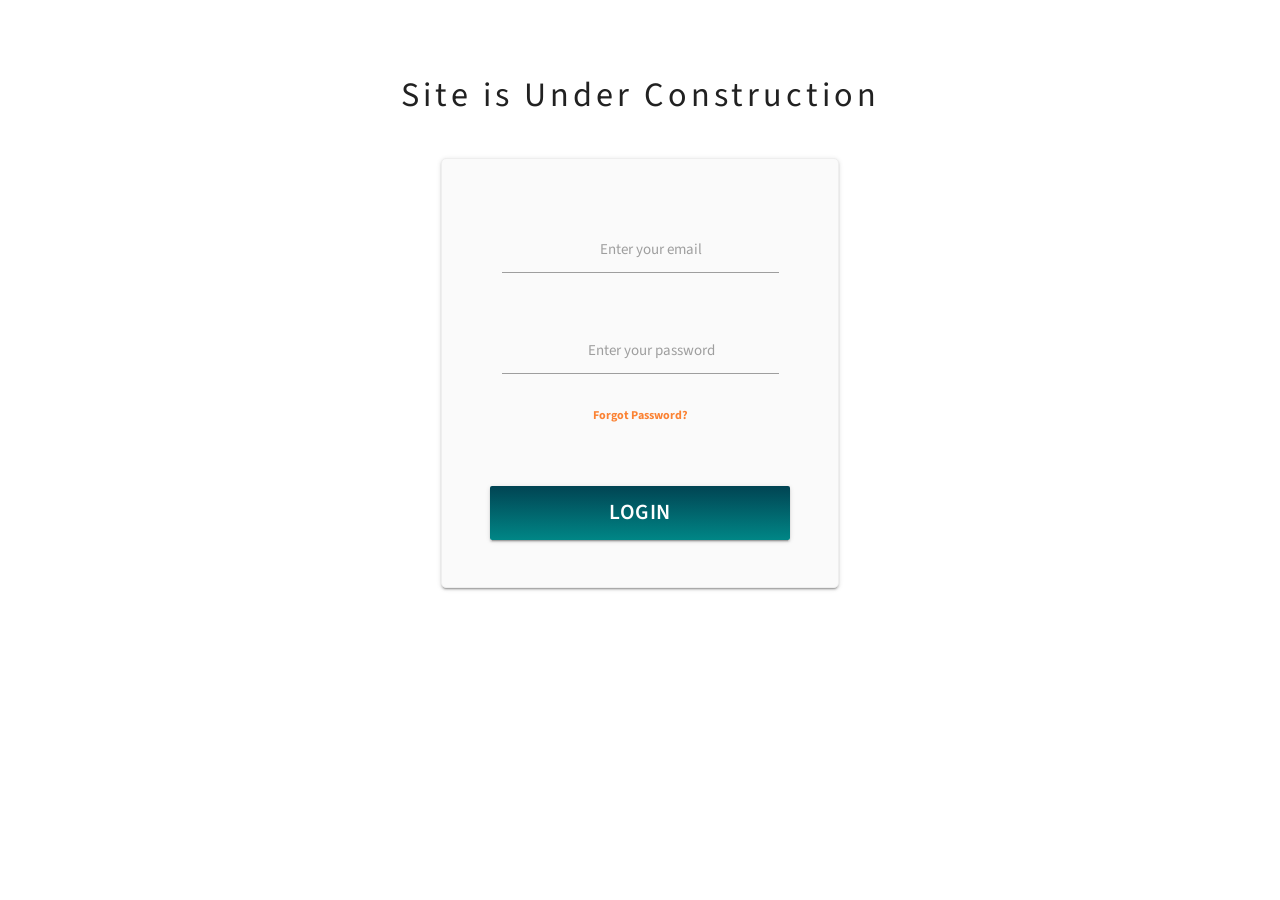
==== index.html @ c86cff7e "created services part contr and route" ====
<!DOCTYPE html>
<html>
  <head>
    <meta charset="utf-8">
    <title>Paradigm Wealth Architects</title>

    <!-- CSS  -->

    <link href="lib/aos/dist/aos.css" rel="stylesheet">
    <link rel="shortcut icon" type="image/png" href="img/arrows copy.png"/>
    <link href="https://fonts.googleapis.com/css?family=Source+Sans+Pro:200,300,900|Ek+Mukta:200,300,800|Neuton:400" rel="stylesheet">
    <link href="https://fonts.googleapis.com/icon?family=Material+Icons" rel="stylesheet">
    <link href="lib/materialize/dist/css/materialize.min.css" type="text/css" rel="stylesheet" media="screen,projection"/>
    <link href="css/animate.css" type="text/css" rel="stylesheet" media="screen,projection"/>
    <link href="css/main.css" type="text/css" rel="stylesheet" media="screen,projection"/>
  </head>
  <body>

    <div ng-app="pwa">
      <div ng-view></div>
    </div>

    <!--  Scripts-->
    <script src="lib/firebase/firebase.js"></script>
    <script src="lib/aos/dist/aos.js"></script>
    <script src="lib/jquery/dist/jquery.min.js"></script>
    <script src="lib/materialize/dist/js/materialize.min.js"></script>
    <script type="text/javascript" src="lib/angular/angular.min.js"></script>
    <script type="text/javascript" src="lib/angular-route/angular-route.min.js"></script>

    <script src="init.js"></script>
    <script src="factorys/factory.js"></script>

    <script src="controllers/misvis.js"></script>
    <script src="controllers/services.js"></script>
    <script src="controllers/login.js"></script>
    <script src="controllers/main.js"></script>
    <script src="controllers/how.js"></script>
    <script src="controllers/why.js"></script>
    <script src="controllers/who.js"></script>

  </body>
</html>
---- css/main.css ----
body > * {
  font-family: 'Source Sans Pro', sans-serif;
  font-size: 1.6em;
}


#cli-sit li {
  font-size: .7em;
  list-style-type: square;
  line-height: 1.4em;
  margin: 10% 0;
}

.brand-logo {
  height: 75px;
  margin: .5% 0;
}

.pad-nav {
  height: 95px;
}

nav ul a:hover {
  color: #fb8233;
}

p {
  font-weight: 200;
  line-height: 1.7em;
}


.main-header {
  background: linear-gradient(orange, white);
  height: 700px;
}

a {
  color: #fb8233;
}
/*
.next {
  font-size: 25px;
  position: absolute;
  top: 57px;
  right: 17%;
  z-index: 1;
  cursor: pointer;
  line-height:
}*/

.main-banner {
  font-size: 4em;
  margin: 0;
}

.logo-case {
  position: fixed;
  margin: 15px;
}

.logo {
  height: 43px;
  margin: 3% 5%;
}

h1 {
  font-weight: 600;
  color: #444;
  margin-top: 4%;
}

h4 {
  letter-spacing: 4px;
}

.header-cont {
  margin-top: 15%;
}

.btm-banner {
  text-transform: lowercase;
  color: #444;
}

/*---------------------- CARDS ---------------------*/

.trifoldBlock {
  height: 350px;
  padding: 3% 15%;
}

.trifoldBlock > * {
  color: #444;
  /*font-size: 2em;*/
  line-height: 1.1em;
}

.infoBlock-header {
  font-weight: 600;
}

.click-me-font {
  font-weight: 600;
  margin: 15%;
}

.icon {
  height: 200px;
}

/*---------------------- LOGIN ---------------------*/

.loginBtn {
  background: linear-gradient(#014453, #008686);
  color: #fff;
  font-size: .9em;
  font-weight: 600;
  margin-bottom: 9%;
}

.loginBtn:hover {
  background: linear-gradient(#014453, #008686);
  color: #fb8233;
  font-weight: 600;
  margin-bottom: 9%;
  box-shadow: 0 11px 6px -6px #777;
}


/*---------------------- MOBLE NAV ---------------------*/


.header-top {
  margin-top: 7%;
}

.b-a, .bar, .bar:before, .bar:after {
  transition: all .25s;
  content: "";
  position: absolute;
  right: 0;
  height: 6px;
  width: 30px;
  border-radius: 1px;
  background-color: #fff;
}

.menu-collapsed {
  transition: all .25s;
  position: fixed;
  top: 10px;
  right: 10px;
  height: 36px;
  width: 36px;
  z-index: 1;
  cursor: pointer;
}

.menu-collapsed ul {
  transition: all 0s;
  position: fixed;
  left: -9000px;
}

.bar {
  position: fixed;
  margin: 2%;
}

.bar:before {
  top: -8px;
}

.bar:after {
  top: 8px;
}

.b-a-expanded, .menu-expanded .bar:before, .menu-expanded .bar:after {
  transition: all .25s;
  top: -0px;
}

.menu-expanded {
  transition: all .25s;
  text-align: center;
  line-height: 3.5em;
  height: 100%;
  width: 100%;
  border-radius: 0px;
  top: 0;
  left: 0;
  background: linear-gradient(teal, #014453);
}

.menu-expanded ul {
  transition: all 0s;
  position: relative;
  left: 0;
  z-index: 2;
}

.menu-expanded a {
  font-weight: 600;
  transition: all .15s;
  text-decoration: none;
  font-size: 3em;
  padding: 5px;
  color: #fff;
  display: block;
}

.menu-expanded a:hover {
  transition: all .15s;
  letter-spacing: 1px;
  color: #fb8233;
}

.menu-expanded .bar {
  background-color: transparent;
  transition: all .25s;
}

.menu-expanded .bar:before {
  transform: rotate(45deg);
}

.menu-expanded .bar:after {
  transform: rotate(-45deg);
}

/*---------------------- LOGIN ---------------------*/

.login-cont{
  display: inline-block;
  padding: 32px 48px 0px 48px;
  border: 1px solid #EEE;
  border-radius: 5px;
  background-color: #fafafa;
}

#login-btn {
  background-color: #fb8233;
  margin-bottom: 15px;
}

.input-field input[type=date]:focus + label,
.input-field input[type=text]:focus + label,
.input-field input[type=email]:focus + label,
.input-field input[type=password]:focus + label {
  color: #fb8233;
}

.input-field input[type=date]:focus,
.input-field input[type=text]:focus,
.input-field input[type=email]:focus,
.input-field input[type=password]:focus {
  border-bottom: 2px solid #fb8233;
  box-shadow: none;
}


/*---------------------- PAGES ---------------------- */

.temp-header {
  margin-top: 0;
  color: #fff;
}

.sub-header {
  text-transform: uppercase;
  font-weight: 600;
}

.blue-gradient {
  min-height: 600px;
  padding: 6% 0;
  background: linear-gradient(#014453, #008686);
  color: #fff;
  border-bottom: 2px solid #fb8233;

}

.quote {
  font-family: 'Neuton', serif;
  padding: 3% 8%;
  font-style: italic;
  color: #fb8233;
  line-height: 1.3em;
  letter-spacing: 2px;
}

.next {
  display: inline-block;
  margin: 2%;
}

.back {
  display: inline-block;
  margin: 2%;
}

.questions {
  padding: 5%;
  color: #444;
}

.btn-two {
  width: 100%;
  padding: 1%;
  border: none;
  background: linear-gradient(#014453, #008686);
  font-weight: 900;
  color: #fff;
  text-transform: uppercase;
}
.btn-two:hover {
  box-shadow: 0 11px 6px -6px #777;
  color: #fb8233;
}

.service-pref {
  font-size: .7em;
  line-height: 1.5em;
}


.icon-two {
  height: 50px;
}


/*---------------------- FOOTER ---------------------- */

.secondary-color {
  padding-top: 20px;
  background-color: #c9c9c9;
  bottom: 0;
  height: 200px;
  width: 100%;
}

.cprfoot {
  margin: 0;
  font-size: 15px;
  bottom: 0;
}

.foot-content {
  font-size: 20px;
  color: #444;
}

.foot-content:hover {
  font-weight: 600;
}

.footer-title {
  text-align: center;
}

.footer-copyright {
  font-size: 15px;
  padding: 0;
}

.contact-nav {
  display: flex;
  justify-content: space-between;
}

.botm-marg {
  margin-bottom: 7%;
}

/*-------------------- MEDIA QUERIES --------------------*/

@media only screen and (max-width : 992px) {
  .main-header {
    heigh: 100%;
  }
  #index-banner {
    top: 3%;
  }
  .header-cont {
    font-size: .9em;
  }
}

@media only screen and (max-width : 600px) {
  .main-header {
    top: 0;
  }

  .header-cont {
    font-size: .9em;
  }

}
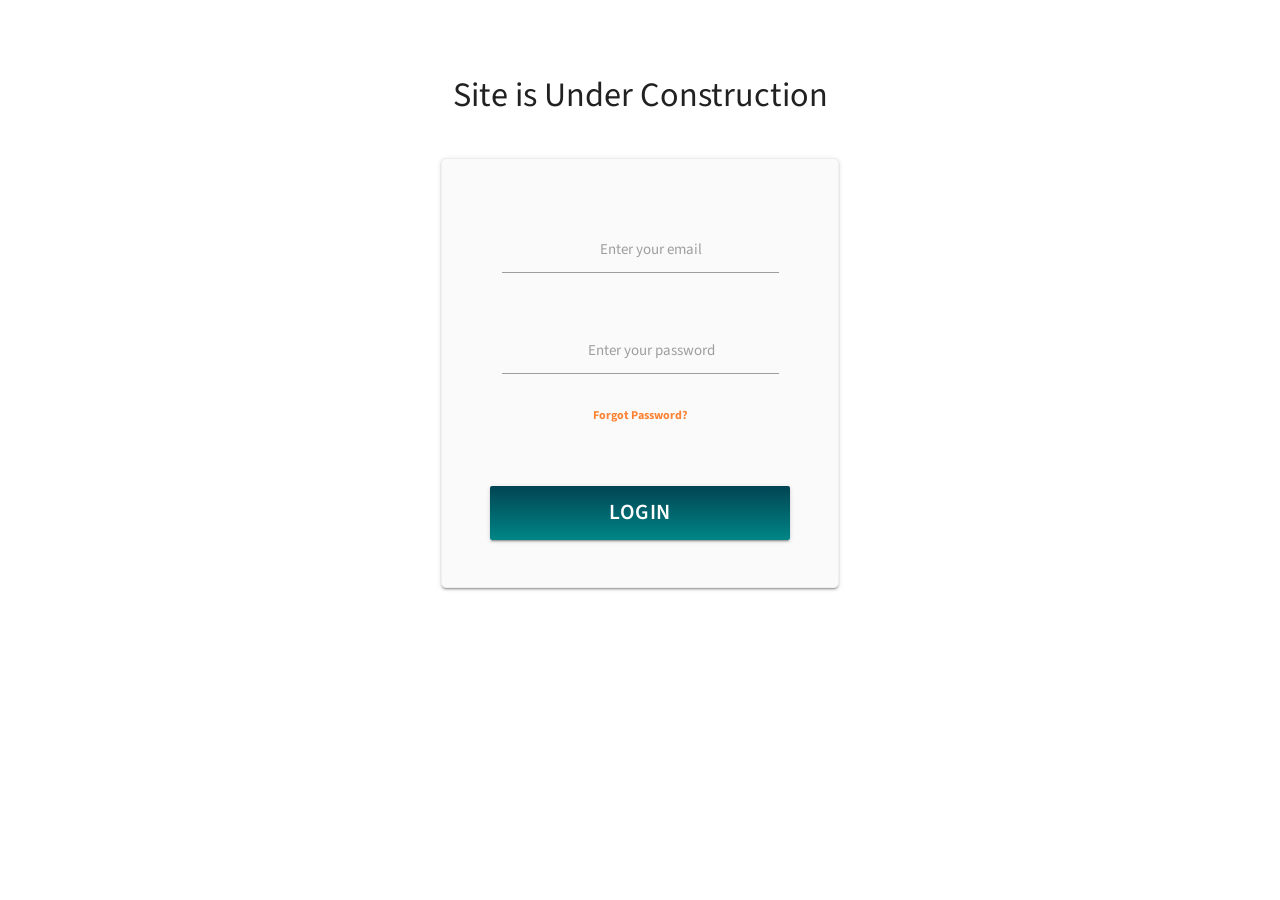
==== commit 0ab15fb1: "swapped links" ====
--- a/index.html
+++ b/index.html
@@ -7,17 +7,16 @@
     <!-- CSS  -->
 
     <link href="lib/aos/dist/aos.css" rel="stylesheet">
-    <link rel="shortcut icon" type="image/png" href="img/arrows copy.png"/>
+    <link rel="shortcut icon" type="image/png" href="img/arrows.png"/>
     <link href="https://fonts.googleapis.com/css?family=Source+Sans+Pro:200,300,900|Ek+Mukta:200,300,800|Neuton:400" rel="stylesheet">
     <link href="https://fonts.googleapis.com/icon?family=Material+Icons" rel="stylesheet">
     <link href="lib/materialize/dist/css/materialize.min.css" type="text/css" rel="stylesheet" media="screen,projection"/>
-    <link href="css/animate.css" type="text/css" rel="stylesheet" media="screen,projection"/>
     <link href="css/main.css" type="text/css" rel="stylesheet" media="screen,projection"/>
   </head>
   <body>
 
     <div ng-app="pwa">
-      <div ng-view></div>
+      <div ng-view ></div>
     </div>
 
     <!--  Scripts-->
@@ -31,7 +30,6 @@
     <script src="init.js"></script>
     <script src="factorys/factory.js"></script>
 
-    <script src="controllers/misvis.js"></script>
     <script src="controllers/services.js"></script>
     <script src="controllers/login.js"></script>
     <script src="controllers/main.js"></script>
--- a/css/main.css
+++ b/css/main.css
@@ -27,13 +27,29 @@
 p {
   font-weight: 200;
   line-height: 1.7em;
+  letter-spacing: 2px;
 }
 
 
 .main-header {
-  background: linear-gradient(orange, white);
-  height: 700px;
-}
+  width:100%;
+  display: -webkit-box;
+  display: -ms-flexbox;
+  display: flex;
+  flex-flow: column;
+  -webkit-box-align: center;
+  -ms-flex-align: center;
+  align-items: center;
+  -webkit-box-pack: center;
+  -ms-flex-pack: center;
+  justify-content: center;
+  background:
+    linear-gradient(to bottom, rgba(248, 141, 2, 0.8), rgba(255,255,225,0.8)),
+    url("http://payload205.cargocollective.com/1/13/427185/6416057/seagullmountaindesign.jpg") no-repeat center center fixed;;
+  background-color: linear-gradient(orange, white);
+  background-size: cover;
+}
+
 
 a {
   color: #fb8233;
@@ -50,8 +66,10 @@
 }*/
 
 .main-banner {
-  font-size: 4em;
+  font-size: 5em;
   margin: 0;
+  font-weight: 900;
+  color: #fff;
 }
 
 .logo-case {
@@ -60,19 +78,14 @@
 }
 
 .logo {
-  height: 43px;
+  height: 50px;
   margin: 3% 5%;
 }
 
 h1 {
-  font-weight: 600;
-  color: #444;
   margin-top: 4%;
 }
 
-h4 {
-  letter-spacing: 4px;
-}
 
 .header-cont {
   margin-top: 15%;
@@ -85,9 +98,14 @@
 
 /*---------------------- CARDS ---------------------*/
 
+.infoBlocks {
+  padding: 10%;
+  margin-bottom: 5%;
+}
 .trifoldBlock {
-  height: 350px;
-  padding: 3% 15%;
+  /*min-height: 350px;*/
+  padding: 3%;
+
 }
 
 .trifoldBlock > * {
@@ -96,6 +114,8 @@
   line-height: 1.1em;
 }
 
+
+
 .infoBlock-header {
   font-weight: 600;
 }
@@ -108,6 +128,8 @@
 .icon {
   height: 200px;
 }
+
+
 
 /*---------------------- LOGIN ---------------------*/
 
@@ -143,7 +165,7 @@
   height: 6px;
   width: 30px;
   border-radius: 1px;
-  background-color: #fff;
+  background-color: #767676;
 }
 
 .menu-collapsed {
@@ -174,9 +196,14 @@
 
 .bar:after {
   top: 8px;
+  color: #fff;
 }
 
 .b-a-expanded, .menu-expanded .bar:before, .menu-expanded .bar:after {
+  transition: all .25s;
+  top: -0px;
+}
+.b-a-expanded-inv, .menu-expanded-inv .bar:before, .menu-expanded-inv .bar:after {
   transition: all .25s;
   top: -0px;
 }
@@ -193,20 +220,52 @@
   background: linear-gradient(teal, #014453);
 }
 
+.menu-expanded-inv {
+  transition: all .25s;
+  text-align: center;
+  line-height: 3.5em;
+  height: 100%;
+  width: 100%;
+  border-radius: 0px;
+  top: 0;
+  left: 0;
+  background: #fff;
+}
+
 .menu-expanded ul {
+  margin-top: 4%;
   transition: all 0s;
   position: relative;
   left: 0;
   z-index: 2;
 }
+.menu-expanded-inv ul {
+  margin-top: 4%;
+  transition: all 0s;
+  position: relative;
+  left: 0;
+  z-index: 2;
+}
+
+
 
 .menu-expanded a {
   font-weight: 600;
   transition: all .15s;
   text-decoration: none;
-  font-size: 3em;
+  font-size: 2em;
   padding: 5px;
   color: #fff;
+  display: block;
+}
+
+.menu-expanded-inv a {
+  font-weight: 600;
+  transition: all .15s;
+  text-decoration: none;
+  font-size: 2em;
+  padding: 5px;
+  color: #fb8233;
   display: block;
 }
 
@@ -215,6 +274,11 @@
   letter-spacing: 1px;
   color: #fb8233;
 }
+.menu-expanded-inv a:hover {
+  transition: all .15s;
+  letter-spacing: 1px;
+  color: #ffb687;
+}
 
 .menu-expanded .bar {
   background-color: transparent;
@@ -228,6 +292,21 @@
 .menu-expanded .bar:after {
   transform: rotate(-45deg);
 }
+
+.menu-expanded-inv .bar {
+  background-color: transparent;
+  transition: all .25s;
+}
+
+.menu-expanded-inv .bar:before {
+  transform: rotate(45deg);
+}
+
+.menu-expanded-inv .bar:after {
+  transform: rotate(-45deg);
+}
+
+
 
 /*---------------------- LOGIN ---------------------*/
 
@@ -263,14 +342,23 @@
 /*---------------------- PAGES ---------------------- */
 
 .temp-header {
-  margin-top: 0;
-  color: #fff;
-}
-
-.sub-header {
+  margin: 0;
+  color: #fff;
+  font-weight: 900;
+  font-size: 5em;
+}
+
+.subhead-one {
   text-transform: uppercase;
-  font-weight: 600;
-}
+  letter-spacing: 2px;
+}
+
+.sub-header-two {
+  text-transform: uppercase;
+  font-weight: 600;
+  text-align: left;
+}
+
 
 .blue-gradient {
   min-height: 600px;
@@ -283,11 +371,12 @@
 
 .quote {
   font-family: 'Neuton', serif;
+  font-style: italic;
+  color: #fb8233;
   padding: 3% 8%;
-  font-style: italic;
-  color: #fb8233;
   line-height: 1.3em;
   letter-spacing: 2px;
+  font-size: 1.3em;
 }
 
 .next {
@@ -329,19 +418,38 @@
   height: 50px;
 }
 
+.maslow {
+  border-top: 2px solid #fff;
+  min-height: 500px;
+  margin: 8% 0;
+  padding: 5% 8% 4%;
+  background: linear-gradient(#fb8233, #f3ae81);
+  color: #444;
+
+}
+
+.pymd-img {
+  float: left;
+  margin: 5% 6% 6% 0;
+  height: 500px;
+}
+
 
 /*---------------------- FOOTER ---------------------- */
 
 .secondary-color {
-  padding-top: 20px;
+  display: block;
+  /*padding: 20px 0 10px 10px;*/
   background-color: #c9c9c9;
+  min-height: 200px;
+  /*position: absolute;*/
+  right: 0;
   bottom: 0;
-  height: 200px;
-  width: 100%;
+  left: 0;
+  padding: 1rem;
 }
 
 .cprfoot {
-  margin: 0;
   font-size: 15px;
   bottom: 0;
 }
@@ -375,25 +483,53 @@
 
 /*-------------------- MEDIA QUERIES --------------------*/
 
+
+
 @media only screen and (max-width : 992px) {
   .main-header {
     heigh: 100%;
   }
+  .temp-header {
+    font-size: 4.5em;
+  }
   #index-banner {
     top: 3%;
   }
   .header-cont {
     font-size: .9em;
   }
+
+  .pymd-img {
+    float: left;
+    margin: 5% 12%;
+    height: 400px;
+  }
 }
 
 @media only screen and (max-width : 600px) {
-  .main-header {
-    top: 0;
+  .main-banner {
+    font-size: 4em;
+    margin-top: 25%;
+  }
+  .temp-header {
+    font-size: 3.5em;
   }
 
   .header-cont {
     font-size: .9em;
   }
 
-}
+  .trifoldBlock {
+    text-align: center;
+    border-bottom: 5px solid grey;
+  }
+  .row .col {
+    float: none;
+  }
+  .pymd-img {
+    float: left;
+    margin: 5% 12%;
+    height: 300px;
+  }
+
+}
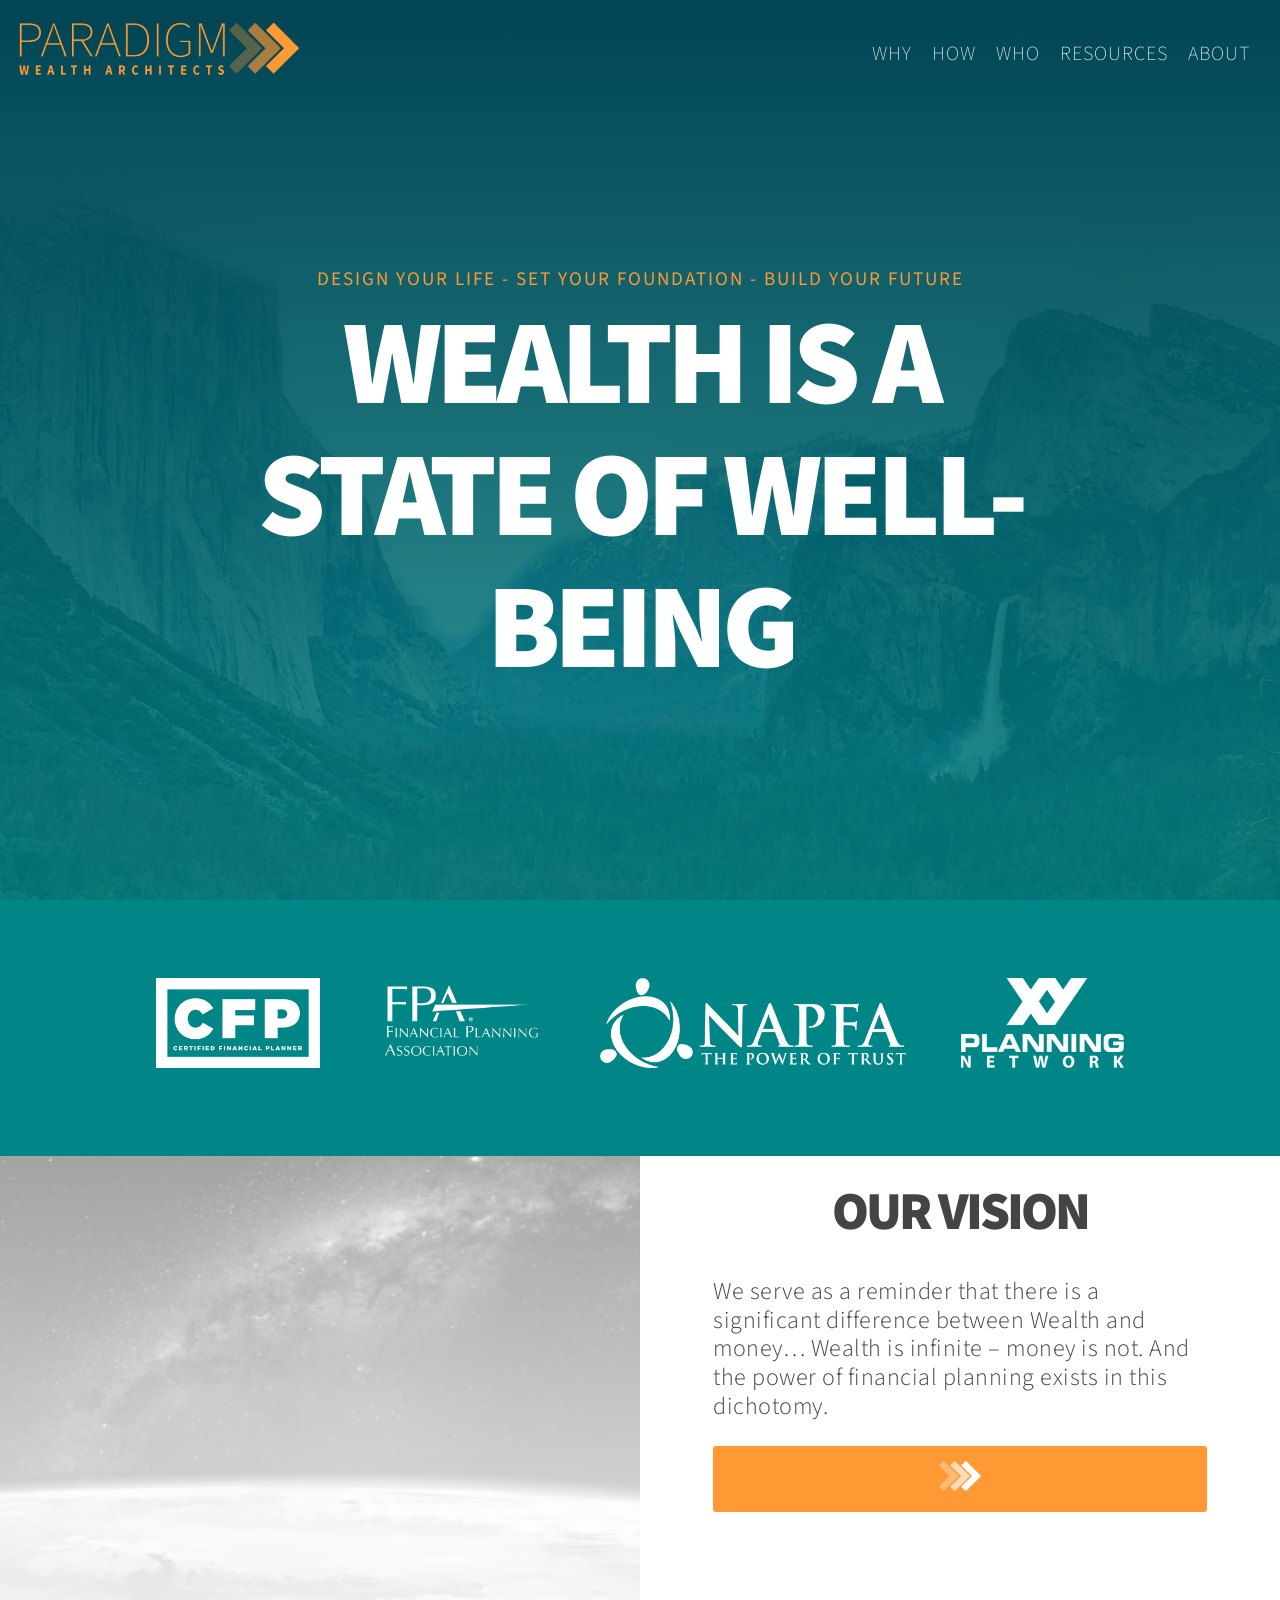
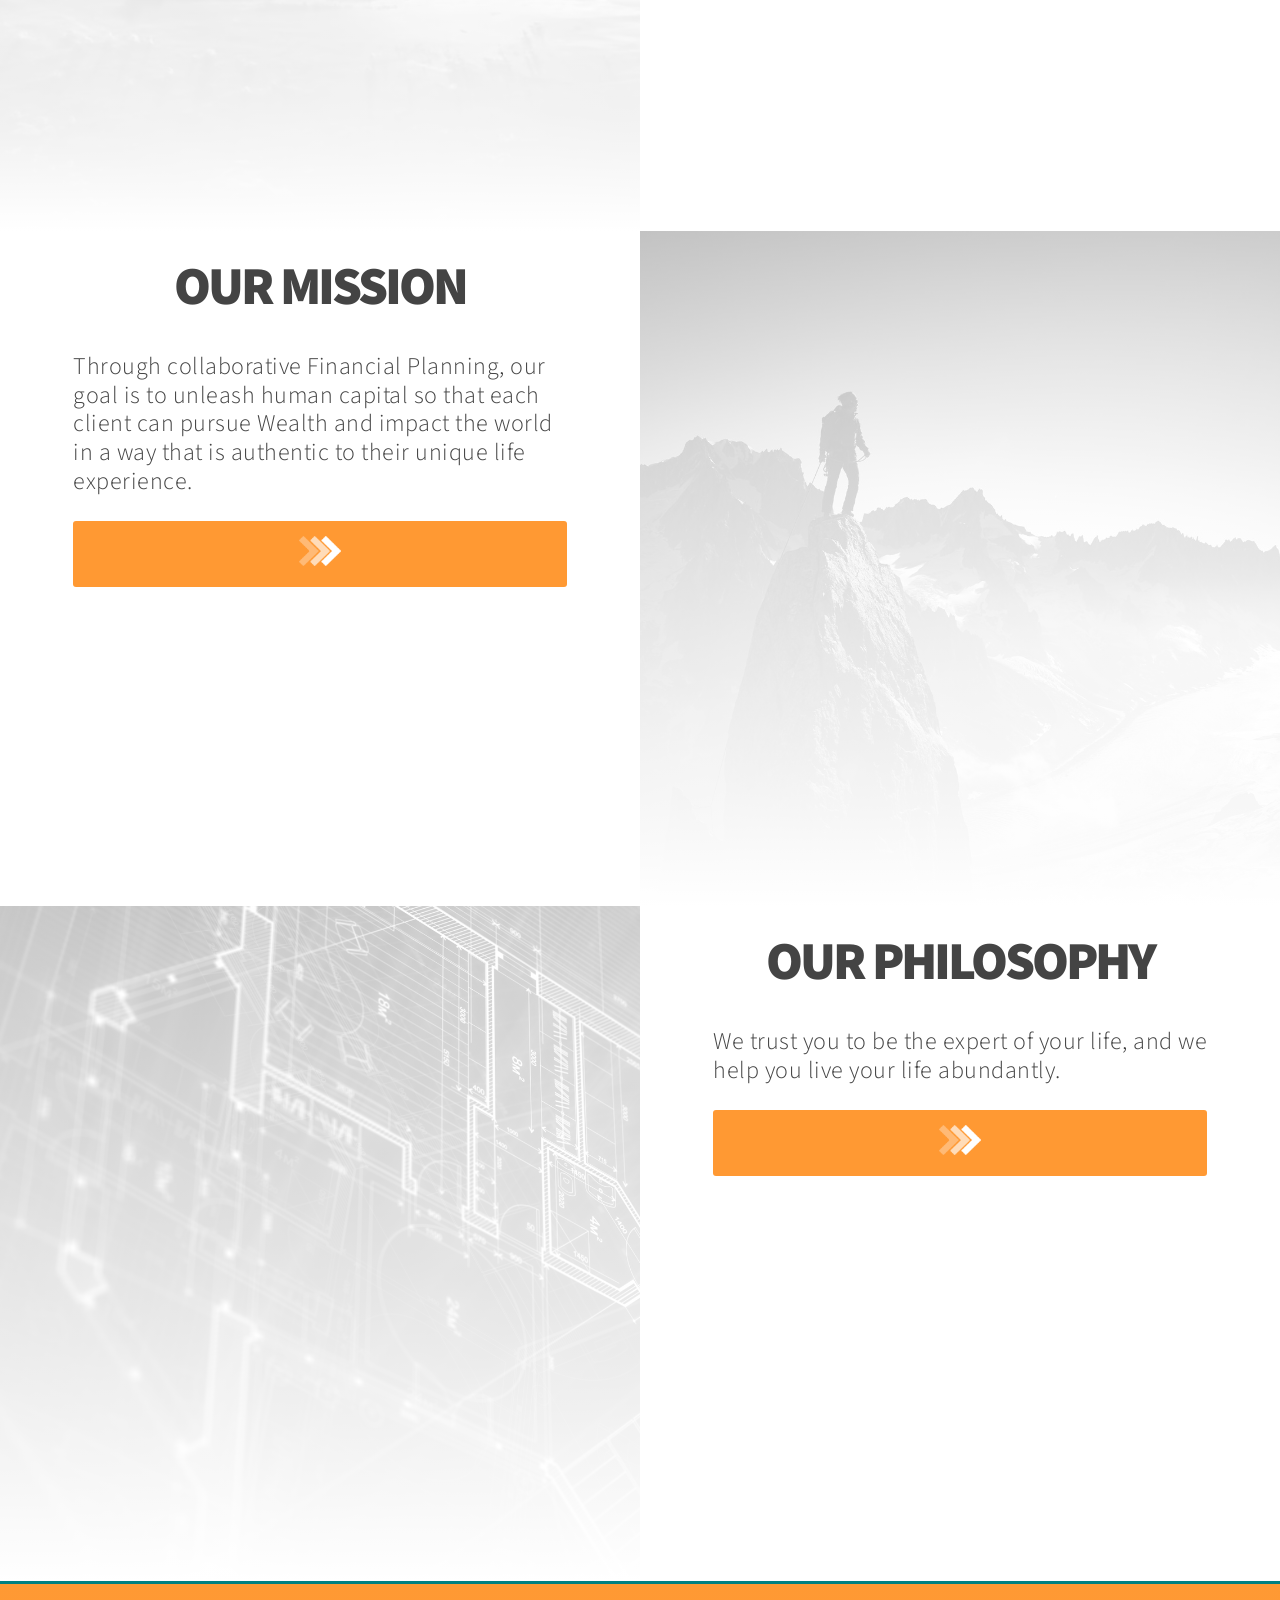
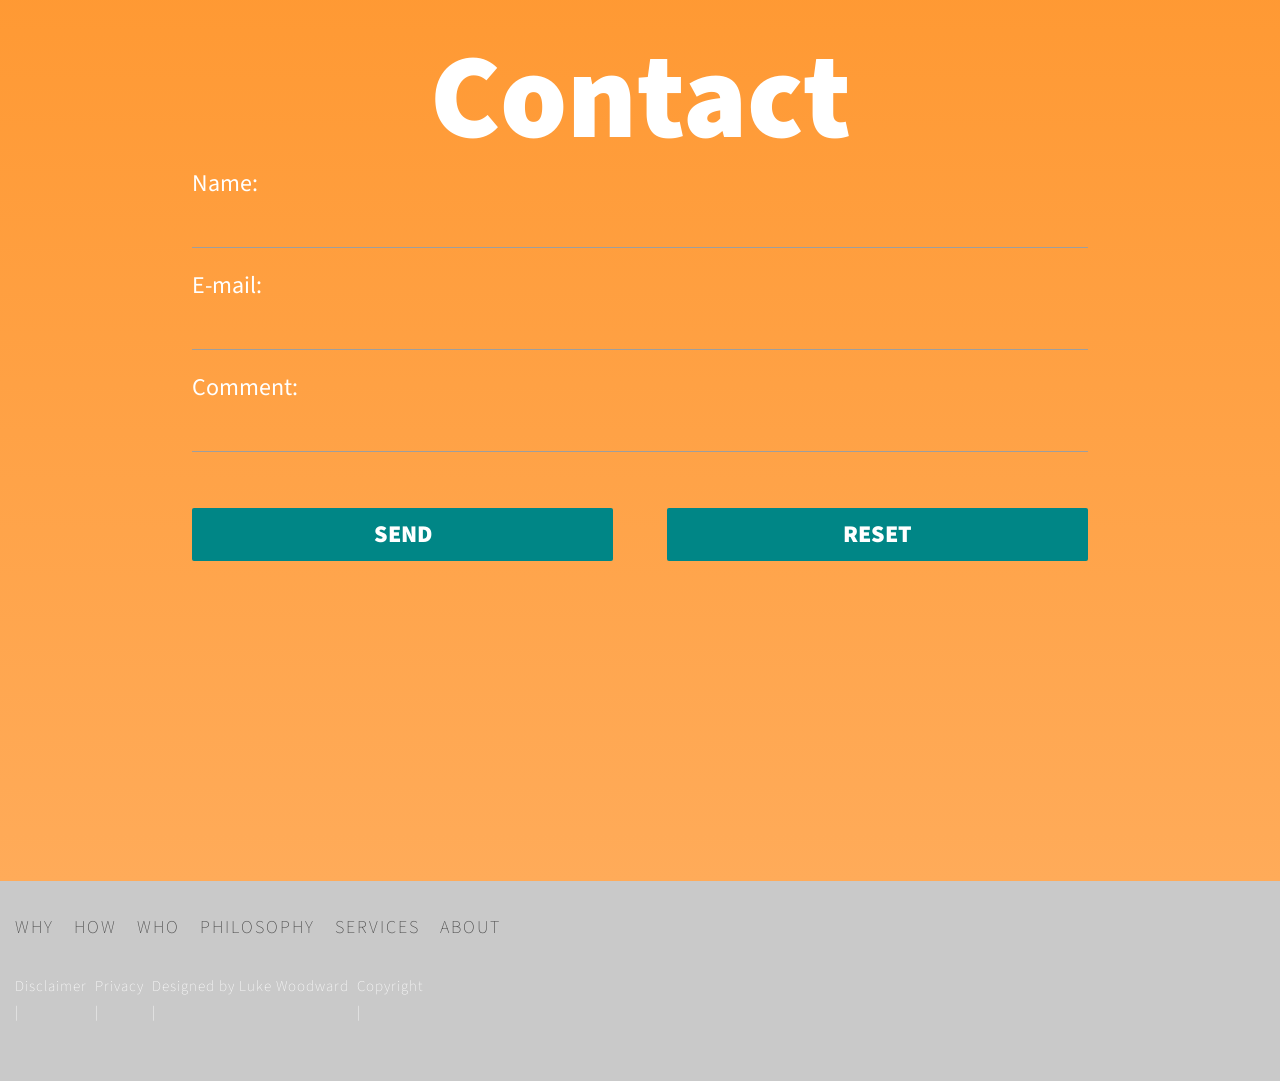
==== commit 81256b9e: "added border bottom to dynamic nav" ====
--- a/index.html
+++ b/index.html
@@ -16,7 +16,7 @@
   <body>
 
     <div ng-app="pwa">
-      <div ng-view ></div>
+      <div ng-view autoscroll="true"></div>
     </div>
 
     <!--  Scripts-->
@@ -31,7 +31,6 @@
     <script src="factorys/factory.js"></script>
 
     <script src="controllers/services.js"></script>
-    <script src="controllers/login.js"></script>
     <script src="controllers/main.js"></script>
     <script src="controllers/how.js"></script>
     <script src="controllers/why.js"></script>
--- a/css/main.css
+++ b/css/main.css
@@ -5,7 +5,7 @@
 
 
 #cli-sit li {
-  font-size: .7em;
+  font-size: 1em;
   list-style-type: square;
   line-height: 1.4em;
   margin: 10% 0;
@@ -21,15 +21,19 @@
 }
 
 nav ul a:hover {
-  color: #fb8233;
+  color: #ff9933;
 }
 
 p {
   font-weight: 200;
   line-height: 1.7em;
-  letter-spacing: 2px;
-}
-
+  letter-spacing: 1px;
+}
+
+
+a {
+  color: #ff9933;
+}
 
 .main-header {
   width:100%;
@@ -44,42 +48,91 @@
   -ms-flex-pack: center;
   justify-content: center;
   background:
-    linear-gradient(to bottom, rgba(248, 141, 2, 0.8), rgba(255,255,225,0.8)),
-    url("http://payload205.cargocollective.com/1/13/427185/6416057/seagullmountaindesign.jpg") no-repeat center center fixed;;
-  background-color: linear-gradient(orange, white);
+    linear-gradient(to bottom, rgba(1, 68, 83, 1), rgba(0, 134, 134, .8)),
+    url("/img/skyout.jpg") no-repeat center fixed;
   background-size: cover;
 }
 
-
-a {
-  color: #fb8233;
-}
-/*
-.next {
-  font-size: 25px;
-  position: absolute;
-  top: 57px;
-  right: 17%;
-  z-index: 1;
-  cursor: pointer;
-  line-height:
-}*/
+.image-stripe-one {
+  margin-top: 45px;
+  width:100%;
+  height: 50vh;
+  display: -webkit-box;
+  display: -ms-flexbox;
+  display: flex;
+  flex-flow: column;
+  -webkit-box-align: center;
+  -ms-flex-align: center;
+  align-items: center;
+  -webkit-box-pack: center;
+  -ms-flex-pack: center;
+  justify-content: center;
+  background:
+    linear-gradient(to bottom, rgba(0, 134, 134, .8), rgba(0, 134, 134, .8)),
+    url("/img/yostwo.jpg") no-repeat top fixed;
+  background-size: cover;
+}
+
+.image-stripe-two {
+  margin-top: 45px;
+  width:100%;
+  height: 50vh;
+  display: -webkit-box;
+  display: -ms-flexbox;
+  display: flex;
+  flex-flow: column;
+  -webkit-box-align: center;
+  -ms-flex-align: center;
+  align-items: center;
+  -webkit-box-pack: center;
+  -ms-flex-pack: center;
+  justify-content: center;
+  background:
+    linear-gradient(to bottom, rgba(0, 134, 134, .8), rgba(0, 134, 134, .8)),
+    url("/img/yosthree.jpg") no-repeat top fixed;
+  background-size: cover;
+}
+
+.image-stripe-three {
+  margin-top: 45px;
+  width:100%;
+  height: 50vh;
+  display: -webkit-box;
+  display: -ms-flexbox;
+  display: flex;
+  flex-flow: column;
+  -webkit-box-align: center;
+  -ms-flex-align: center;
+  align-items: center;
+  -webkit-box-pack: center;
+  -ms-flex-pack: center;
+  justify-content: center;
+  background:
+    linear-gradient(to bottom, rgba(0, 134, 134, .7), rgba(0, 134, 134, .5)),
+    url("/img/sanfran.jpg") no-repeat top fixed;
+  background-size: cover;
+}
+
+.section {
+  text-align: center;
+}
 
 .main-banner {
   font-size: 5em;
   margin: 0;
   font-weight: 900;
   color: #fff;
+  letter-spacing: -6px;
 }
 
 .logo-case {
-  position: fixed;
-  margin: 15px;
+  margin-right: auto;
 }
 
 .logo {
-  height: 50px;
-  margin: 3% 5%;
+  height: 65px;
+  -webkit-transition: height .2s;
+  transition: height .2s;
 }
 
 h1 {
@@ -87,37 +140,105 @@
 }
 
 
-.header-cont {
-  margin-top: 15%;
-}
-
 .btm-banner {
-  text-transform: lowercase;
+  text-transform: uppercase;
+  letter-spacing: 2px;
+  color: #ff9933;
+  font-size: .8em;
+}
+
+.navbar {
+  position: fixed;
+  display: flex;
+  flex-direction: row;
+  width: 100vw;
+  justify-content: flex-end;
+  align-items: center;
+  padding: 15px;
+  background-color: 'transparent';
+  z-index: 5;
+  -webkit-transition: background-color .3s;
+  transition: background-color .3s;
+}
+
+.nav-list {
+  flex-direction: row;
+  vertical-align: middle;
+}
+
+.nav-element {
+  color: #fff;
+  text-transform: uppercase;
+  margin-right: 15px;
+  letter-spacing: 1px;
+  font-size: 20px;
+  font-weight: 200;
+  text-align: center;
+}
+.nav-element:hover {
+  border-top: 3px solid #ff9933;
+}
+
+
+
+
+/*---------------------- MAIN PAGE ---------------------*/
+
+.row {
+  margin: 0;
+  padding: 5%,
+}
+
+
+.trifoldBlock * {
   color: #444;
-}
-
-/*---------------------- CARDS ---------------------*/
-
-.infoBlocks {
-  padding: 10%;
-  margin-bottom: 5%;
-}
-.trifoldBlock {
-  /*min-height: 350px;*/
-  padding: 3%;
-
-}
-
-.trifoldBlock > * {
-  color: #444;
-  /*font-size: 2em;*/
   line-height: 1.1em;
-}
-
-
+  letter-spacing: .5px;
+}
 
 .infoBlock-header {
-  font-weight: 600;
+  font-weight: 900;
+  text-align: center;
+  letter-spacing: -3px;
+  text-transform: uppercase;
+}
+
+.icon-sect {
+  height: 75vh;
+  display: flex;
+}
+
+.mission-sect {
+  background:
+    linear-gradient(to bottom, rgba(255, 255, 255, 0.73), rgba(255, 255, 255, 1)),
+    url("../img/mission.jpg") no-repeat center;
+    background-size: cover;
+}
+
+.vision-sect  {
+  background:
+  linear-gradient(to bottom, rgba(255, 255, 255, 0.6), rgba(255, 255, 255, 1)),
+    url("../img/stars.jpg") no-repeat center;
+    background-size: cover;
+}
+
+.phil-sect {
+  background:
+  linear-gradient(to bottom, rgba(255, 255, 255, 0.73), rgba(255, 255, 255, 1)),
+    url("../img/blueprint.jpg") no-repeat center;
+    background-size: cover;
+}
+
+
+.icon {
+  height: 33vh;
+  margin-top: auto;
+  margin-bottom: auto;
+}
+
+.sect-block {
+  padding: 2% 10%;
+  line-height: 1.2em;
 }
 
 .click-me-font {
@@ -125,10 +246,46 @@
   margin: 15%;
 }
 
-.icon {
-  height: 200px;
-}
-
+
+#services_table {
+  height: 90vh;
+  margin-bottom: 10% ;
+
+}
+
+.go-to-contact{
+  width: 33%;
+  margin-top: 5%;
+  padding: 2% 0;
+  border: none;
+  border-radius: 2px;
+  background-color: #ff9933;
+  font-weight: 900;
+  color: #fff;
+  text-transform: uppercase;
+}
+
+.explore_site {
+  display: flex;
+  align-items: center;
+  height: 10vh;
+  padding: 5%;
+}
+
+.explore_site p {
+  color: #444;
+}
+
+.arrow-home {
+  height: 5vh;
+  width: auto;
+  margin: 5% 0;
+}
+
+.arrow-btn {
+  height: 30px;
+  align-self: center;
+}
 
 
 /*---------------------- LOGIN ---------------------*/
@@ -143,18 +300,61 @@
 
 .loginBtn:hover {
   background: linear-gradient(#014453, #008686);
-  color: #fb8233;
+  color: #ff9933;
   font-weight: 600;
   margin-bottom: 9%;
   box-shadow: 0 11px 6px -6px #777;
 }
 
 
+.login-cont{
+  display: inline-block;
+  padding: 32px 48px 0px 48px;
+  border: 1px solid #EEE;
+  border-radius: 5px;
+  background-color: #fafafa;
+}
+
+#login-btn {
+  background-color: #ff9933;
+  margin-bottom: 15px;
+}
+
+.input-field input[type=date]:focus + label,
+.input-field input[type=text]:focus + label,
+.input-field input[type=email]:focus + label,
+.input-field input[type=password]:focus + label {
+  color: #ff9933;
+}
+
+.input-field input[type=date]:focus,
+.input-field input[type=text]:focus,
+.input-field input[type=email]:focus,
+.input-field input[type=password]:focus {
+  border-bottom: 2px solid #ff9933;
+  box-shadow: none;
+}
+
+
+#contact-field {
+  height: 100vh;
+  background: linear-gradient(#ff9933, #ffab59);
+  padding: 50px 0;
+  color: #fff;
+  border-top: 3px solid teal;
+
+}
+
+.form-btn {
+  display: flex;
+  justify-content: space-between;
+}
+
 /*---------------------- MOBLE NAV ---------------------*/
 
 
 .header-top {
-  margin-top: 7%;
+  height: 80vh;
 }
 
 .b-a, .bar, .bar:before, .bar:after {
@@ -162,20 +362,22 @@
   content: "";
   position: absolute;
   right: 0;
-  height: 6px;
+  height: 4px;
   width: 30px;
   border-radius: 1px;
-  background-color: #767676;
+  background-color: #ff9933;
+  z-index: 100;
 }
 
 .menu-collapsed {
+  visibility: hidden;
   transition: all .25s;
   position: fixed;
   top: 10px;
   right: 10px;
   height: 36px;
   width: 36px;
-  z-index: 1;
+  z-index: 10;
   cursor: pointer;
 }
 
@@ -237,14 +439,14 @@
   transition: all 0s;
   position: relative;
   left: 0;
-  z-index: 2;
+  z-index: 12;
 }
 .menu-expanded-inv ul {
   margin-top: 4%;
   transition: all 0s;
   position: relative;
   left: 0;
-  z-index: 2;
+  z-index: 12;
 }
 
 
@@ -265,14 +467,14 @@
   text-decoration: none;
   font-size: 2em;
   padding: 5px;
-  color: #fb8233;
+  color: #ff9933;
   display: block;
 }
 
 .menu-expanded a:hover {
   transition: all .15s;
   letter-spacing: 1px;
-  color: #fb8233;
+  color: #ff9933;
 }
 .menu-expanded-inv a:hover {
   transition: all .15s;
@@ -306,40 +508,33 @@
   transform: rotate(-45deg);
 }
 
-
-
-/*---------------------- LOGIN ---------------------*/
-
-.login-cont{
-  display: inline-block;
-  padding: 32px 48px 0px 48px;
-  border: 1px solid #EEE;
-  border-radius: 5px;
-  background-color: #fafafa;
-}
-
-#login-btn {
-  background-color: #fb8233;
-  margin-bottom: 15px;
-}
-
-.input-field input[type=date]:focus + label,
-.input-field input[type=text]:focus + label,
-.input-field input[type=email]:focus + label,
-.input-field input[type=password]:focus + label {
-  color: #fb8233;
-}
-
-.input-field input[type=date]:focus,
-.input-field input[type=text]:focus,
-.input-field input[type=email]:focus,
-.input-field input[type=password]:focus {
-  border-bottom: 2px solid #fb8233;
+.collapsible-header {
+  border: none;
+}
+
+.collapsible {
+  border: none;
   box-shadow: none;
 }
 
-
 /*---------------------- PAGES ---------------------- */
+
+
+.stripe {
+  height: 25vh;
+  width: 100%;
+  background-color: #008686;
+  margin: 0 ;
+  display: inline-flex;
+  justify-content: space-around;
+  align-items: center;
+  padding: 10%;
+}
+
+.stripe-logo {
+  height: 10vh;
+  margin-right: 2%;
+}
 
 .temp-header {
   margin: 0;
@@ -362,18 +557,18 @@
 
 .blue-gradient {
   min-height: 600px;
-  padding: 6% 0;
+  padding: 150px 0;
   background: linear-gradient(#014453, #008686);
   color: #fff;
-  border-bottom: 2px solid #fb8233;
+  border-bottom: 2px solid #ff9933;
 
 }
 
 .quote {
   font-family: 'Neuton', serif;
   font-style: italic;
-  color: #fb8233;
-  padding: 3% 8%;
+  color: #ff9933;
+  padding: 1% 8%;
   line-height: 1.3em;
   letter-spacing: 2px;
   font-size: 1.3em;
@@ -390,22 +585,58 @@
 }
 
 .questions {
-  padding: 5%;
+  padding: 5% 5% 0 5%;
   color: #444;
+  overflow-x: hidden;
 }
 
 .btn-two {
   width: 100%;
   padding: 1%;
   border: none;
-  background: linear-gradient(#014453, #008686);
+  border-radius: 2px;
+  background-color: #008686;
   font-weight: 900;
   color: #fff;
   text-transform: uppercase;
 }
 .btn-two:hover {
-  box-shadow: 0 11px 6px -6px #777;
-  color: #fb8233;
+  box-shadow: 0 11px 6px -6px rgba(119, 119, 119, 0.71);
+  color: #ff9933;
+}
+
+.btn-three {
+  width: 100%;
+  margin-top: 5%;
+  padding: 3% 0;
+  border: none;
+  border-radius: 3px;
+  background-color: #ff9933;
+  font-weight: 900;
+  color: #fff;
+  text-transform: uppercase;
+}
+
+.btn-three:hover {
+  box-shadow: 0 9px 6px -6px rgba(119, 119, 119, 0.71);
+  background-color: #ffa449;
+
+}
+
+.sub-btn {
+  width: 100%;
+  padding: 1%;
+  border: none;
+  border-radius: 2px;
+  background-color: #008686;
+  font-weight: 900;
+  color: #fff;
+  text-transform: uppercase;
+}
+
+.sub-btn:hover {
+  background-color: #03a6a6;
+  box-shadow: 0 9px 6px -6px rgba(119, 119, 119, 0.71);
 }
 
 .service-pref {
@@ -419,13 +650,10 @@
 }
 
 .maslow {
-  border-top: 2px solid #fff;
   min-height: 500px;
-  margin: 8% 0;
   padding: 5% 8% 4%;
-  background: linear-gradient(#fb8233, #f3ae81);
-  color: #444;
-
+  background: linear-gradient(#008686, #014453);
+  color: #fff;
 }
 
 .pymd-img {
@@ -434,6 +662,28 @@
   height: 500px;
 }
 
+#client-stack-one,
+#client-stack-two {
+  padding: 0 2rem;
+}
+
+.serv-image {
+  height: 100%; width: 150px; margin: 25px 0;
+}
+
+.dropdown-content {
+}
+
+.dropdown-content li {
+  padding: 0 10px;
+  font-weight: bold;
+  letter-spacing: 1px;
+}
+
+.orange-border {
+  border-bottom: 2px solid #ff9933;
+
+}
 
 /*---------------------- FOOTER ---------------------- */
 
@@ -452,16 +702,39 @@
 .cprfoot {
   font-size: 15px;
   bottom: 0;
-}
+  display: flex;
+  flex-flow: row;
+
+}
+.cprfoot a {
+  color: #fff;
+  margin-right: 5%;
+}
+
+
+.footer-nav ul {
+  display: flex;
+  flex-direction: row;
+  flex-wrap: wrap;
+  width: 75vw;
+  text-transform: uppercase;
+  letter-spacing: 2px;
+  font-weight: 200;
+  font-size: 18px;
+}
+
+.footer-nav ul li a {
+  margin-right: 20px;
+}
+
 
 .foot-content {
-  font-size: 20px;
+  font-size: 18px;
   color: #444;
-}
-
-.foot-content:hover {
-  font-weight: 600;
-}
+  padding: 0;
+  margin: 0 2% 0 0;
+}
+
 
 .footer-title {
   text-align: center;
@@ -480,6 +753,17 @@
 .botm-marg {
   margin-bottom: 7%;
 }
+
+
+.tricker {
+  margin-top: 50px;
+}
+
+.logo-lg {
+  height: 200px
+}
+
+
 
 /*-------------------- MEDIA QUERIES --------------------*/
 
@@ -504,12 +788,30 @@
     margin: 5% 12%;
     height: 400px;
   }
+
+  .menu-collapsed {
+    visibility: visible;
+  }
+
+  .nav-list,
+  .logo-case,
+  #nav {
+    visibility: hidden;
+  }
+
+}
+
+@media only screen and (max-width : 860px) {
+  .stripe-logo {
+    height: 7vh;
+  }
+
 }
 
 @media only screen and (max-width : 600px) {
   .main-banner {
-    font-size: 4em;
-    margin-top: 25%;
+    font-size: 3.5em;
+    margin-top: 5%;
   }
   .temp-header {
     font-size: 3.5em;
@@ -521,7 +823,6 @@
 
   .trifoldBlock {
     text-align: center;
-    border-bottom: 5px solid grey;
   }
   .row .col {
     float: none;
@@ -531,5 +832,8 @@
     margin: 5% 12%;
     height: 300px;
   }
-
-}
+  .stripe-logo {
+    height: 6vh;
+  }
+
+}
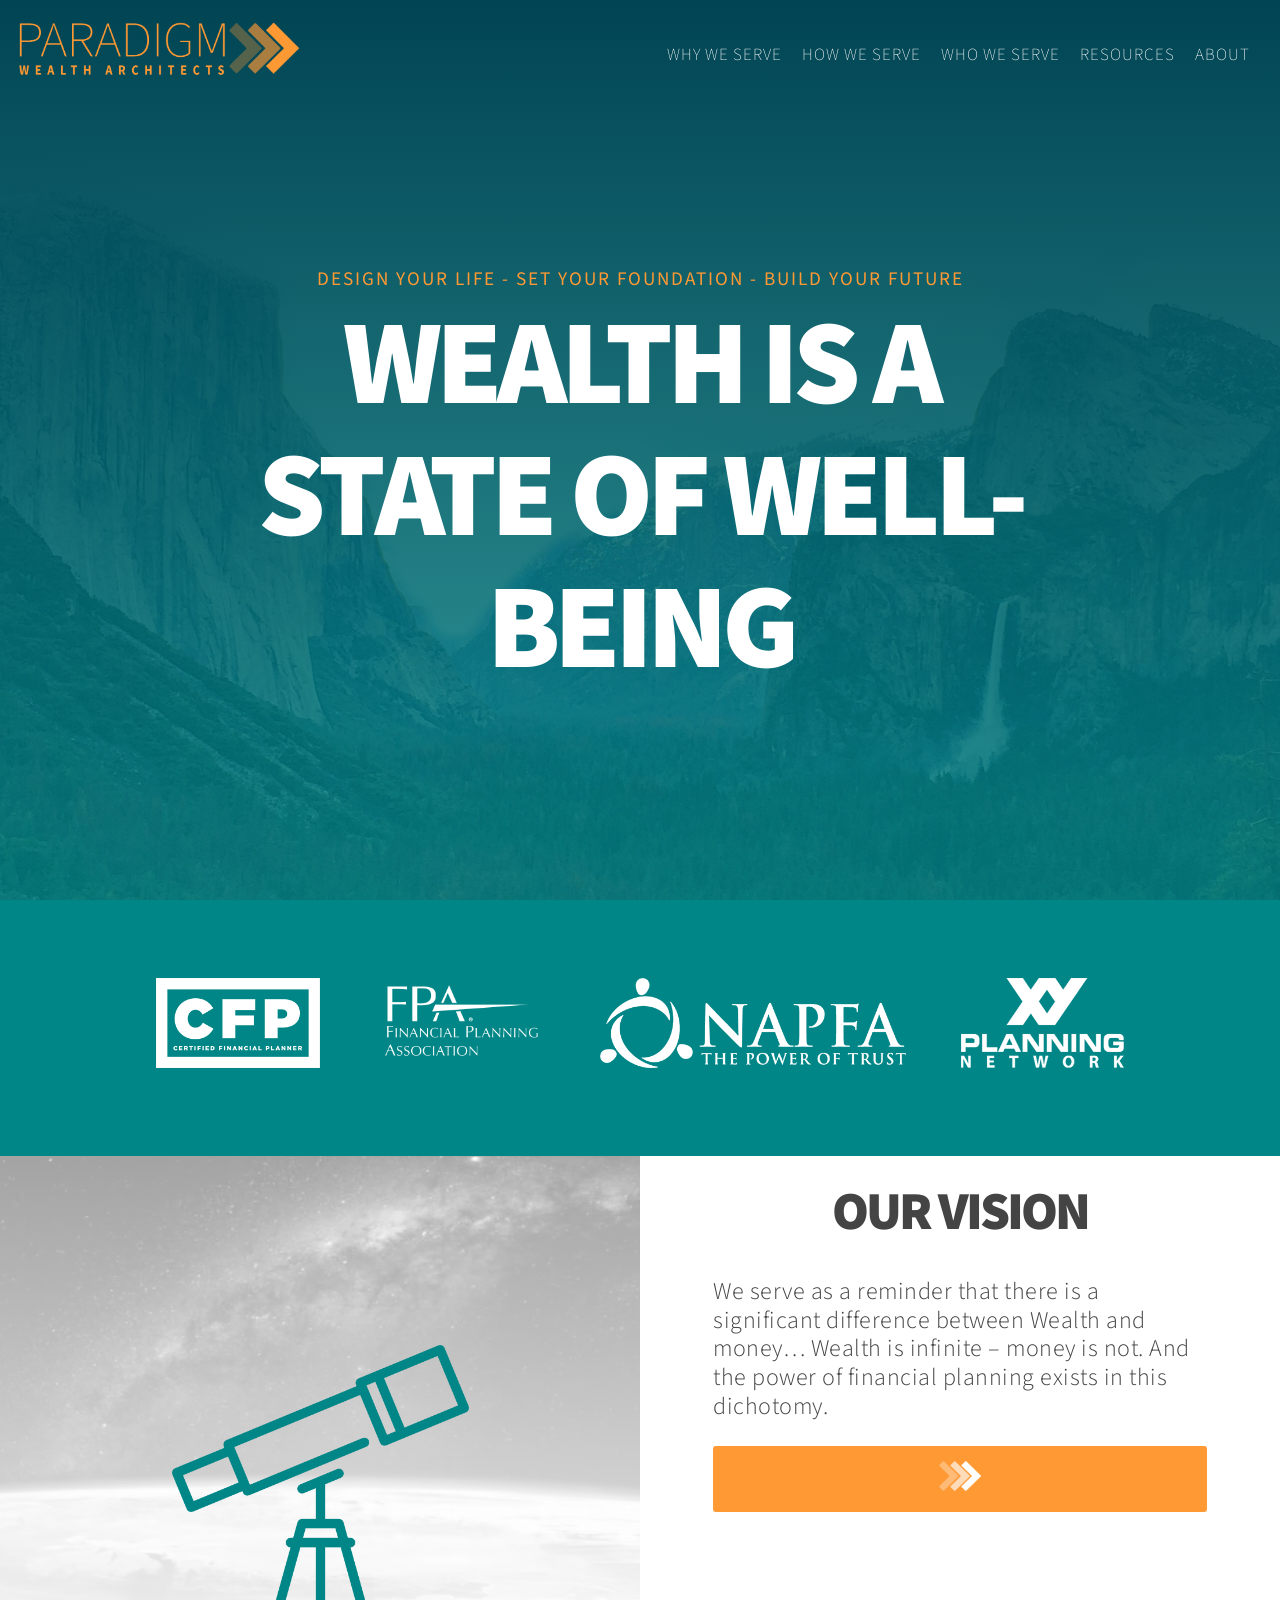
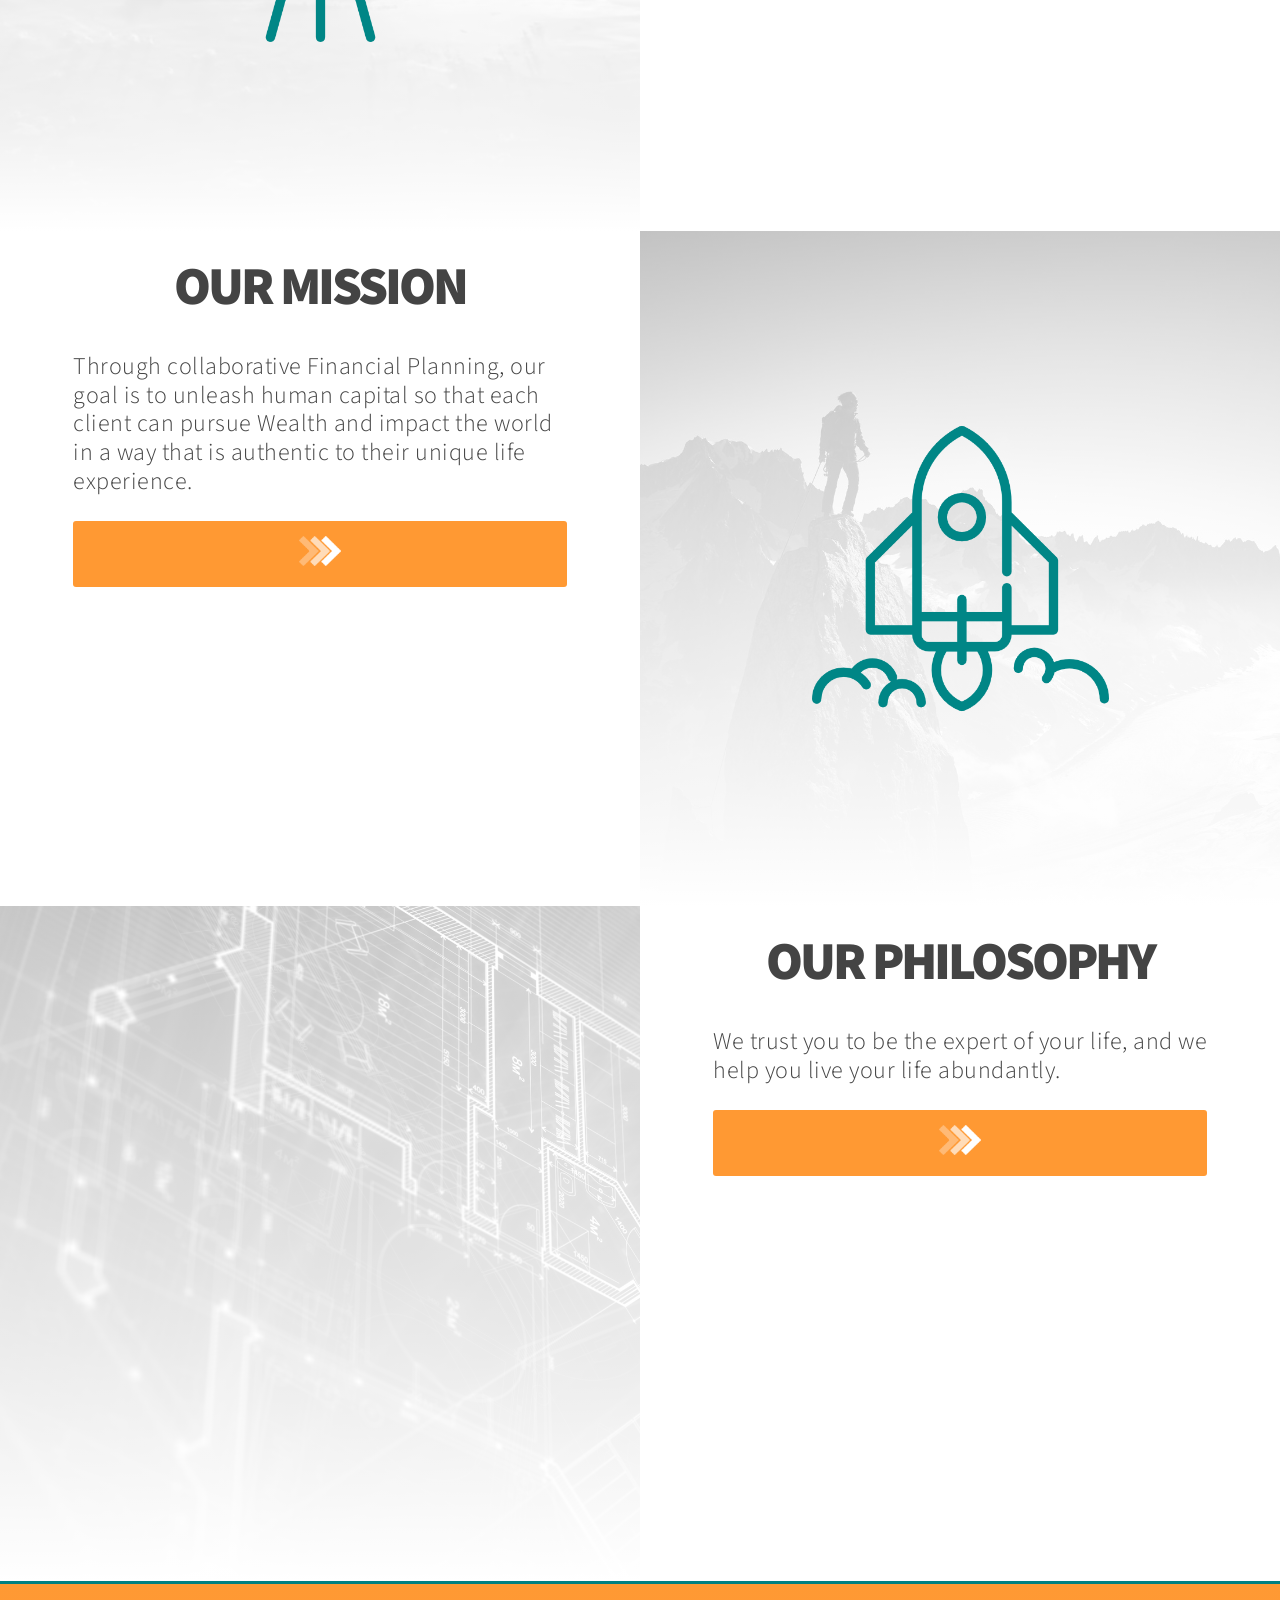
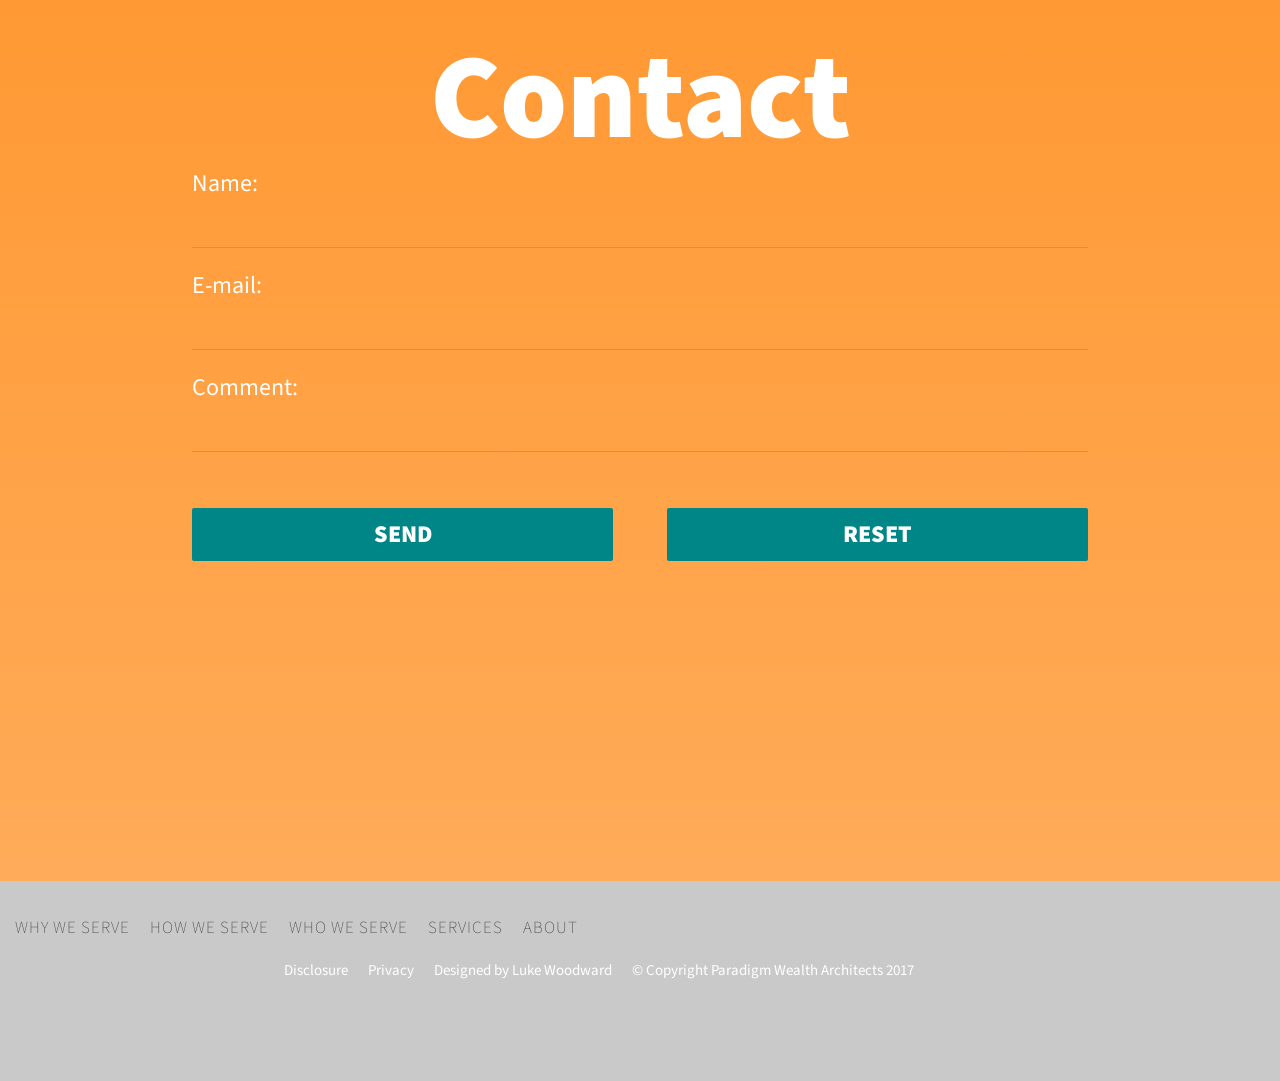
==== commit b1fc1d08: "created legal pages" ====
--- a/index.html
+++ b/index.html
@@ -35,6 +35,7 @@
     <script src="controllers/how.js"></script>
     <script src="controllers/why.js"></script>
     <script src="controllers/who.js"></script>
+    <script src="controllers/legal.js"></script>
 
   </body>
 </html>
--- a/css/main.css
+++ b/css/main.css
@@ -113,6 +113,26 @@
   background-size: cover;
 }
 
+.image-stripe-four {
+  margin: 45px 0 100px;
+  width:100%;
+  height: 25vh;
+  display: -webkit-box;
+  display: -ms-flexbox;
+  display: flex;
+  flex-flow: column;
+  -webkit-box-align: center;
+  -ms-flex-align: center;
+  align-items: center;
+  -webkit-box-pack: center;
+  -ms-flex-pack: center;
+  justify-content: center;
+  background:
+    linear-gradient(to bottom, rgba(0, 134, 134, .7), rgba(0, 134, 134, .5)),
+    url("/img/yosfour.jpg") no-repeat bottom fixed;
+  background-size: cover;
+}
+
 .section {
   text-align: center;
 }
@@ -131,8 +151,8 @@
 
 .logo {
   height: 65px;
-  -webkit-transition: height .2s;
-  transition: height .2s;
+  -webkit-transition: height 1s;
+  transition: height 1s;
 }
 
 h1 {
@@ -157,8 +177,8 @@
   padding: 15px;
   background-color: 'transparent';
   z-index: 5;
-  -webkit-transition: background-color .3s;
-  transition: background-color .3s;
+  -webkit-transition: background-color .7s;
+  transition: background-color .7s;
 }
 
 .nav-list {
@@ -171,13 +191,11 @@
   text-transform: uppercase;
   margin-right: 15px;
   letter-spacing: 1px;
-  font-size: 20px;
+  font-size: 17px;
   font-weight: 200;
   text-align: center;
 }
-.nav-element:hover {
-  border-top: 3px solid #ff9933;
-}
+
 
 
 
@@ -455,7 +473,7 @@
   font-weight: 600;
   transition: all .15s;
   text-decoration: none;
-  font-size: 2em;
+  font-size: 20vh;
   padding: 5px;
   color: #fff;
   display: block;
@@ -465,7 +483,8 @@
   font-weight: 600;
   transition: all .15s;
   text-decoration: none;
-  font-size: 2em;
+  font-size: 7vh;
+  letter-spacing: -1px;
   padding: 5px;
   color: #ff9933;
   display: block;
@@ -561,7 +580,13 @@
   background: linear-gradient(#014453, #008686);
   color: #fff;
   border-bottom: 2px solid #ff9933;
-
+}
+.legal-page {
+  min-height: 600px;
+  padding: 150px 0;
+  background-color: #fff;
+  color: #014453;
+  border-bottom: 2px solid #ff9933;
 }
 
 .quote {
@@ -672,6 +697,8 @@
 }
 
 .dropdown-content {
+  border-top: 2px solid #ff9933;
+
 }
 
 .dropdown-content li {
@@ -700,17 +727,20 @@
 }
 
 .cprfoot {
+  bottom: 0;
+}
+.cprfoot ul {
+  flex-direction: row;
+  display: flex;
   font-size: 15px;
-  bottom: 0;
-  display: flex;
-  flex-flow: row;
-
-}
-.cprfoot a {
-  color: #fff;
+  justify-content: center;
   margin-right: 5%;
 }
 
+.cprfoot ul li a {
+  color: #fff;
+  margin-right: 20px;
+}
 
 .footer-nav ul {
   display: flex;
@@ -733,6 +763,10 @@
   color: #444;
   padding: 0;
   margin: 0 2% 0 0;
+  text-transform: uppercase;
+  letter-spacing: 1px;
+  font-size: 17px;
+  font-weight: 200;
 }
 
 
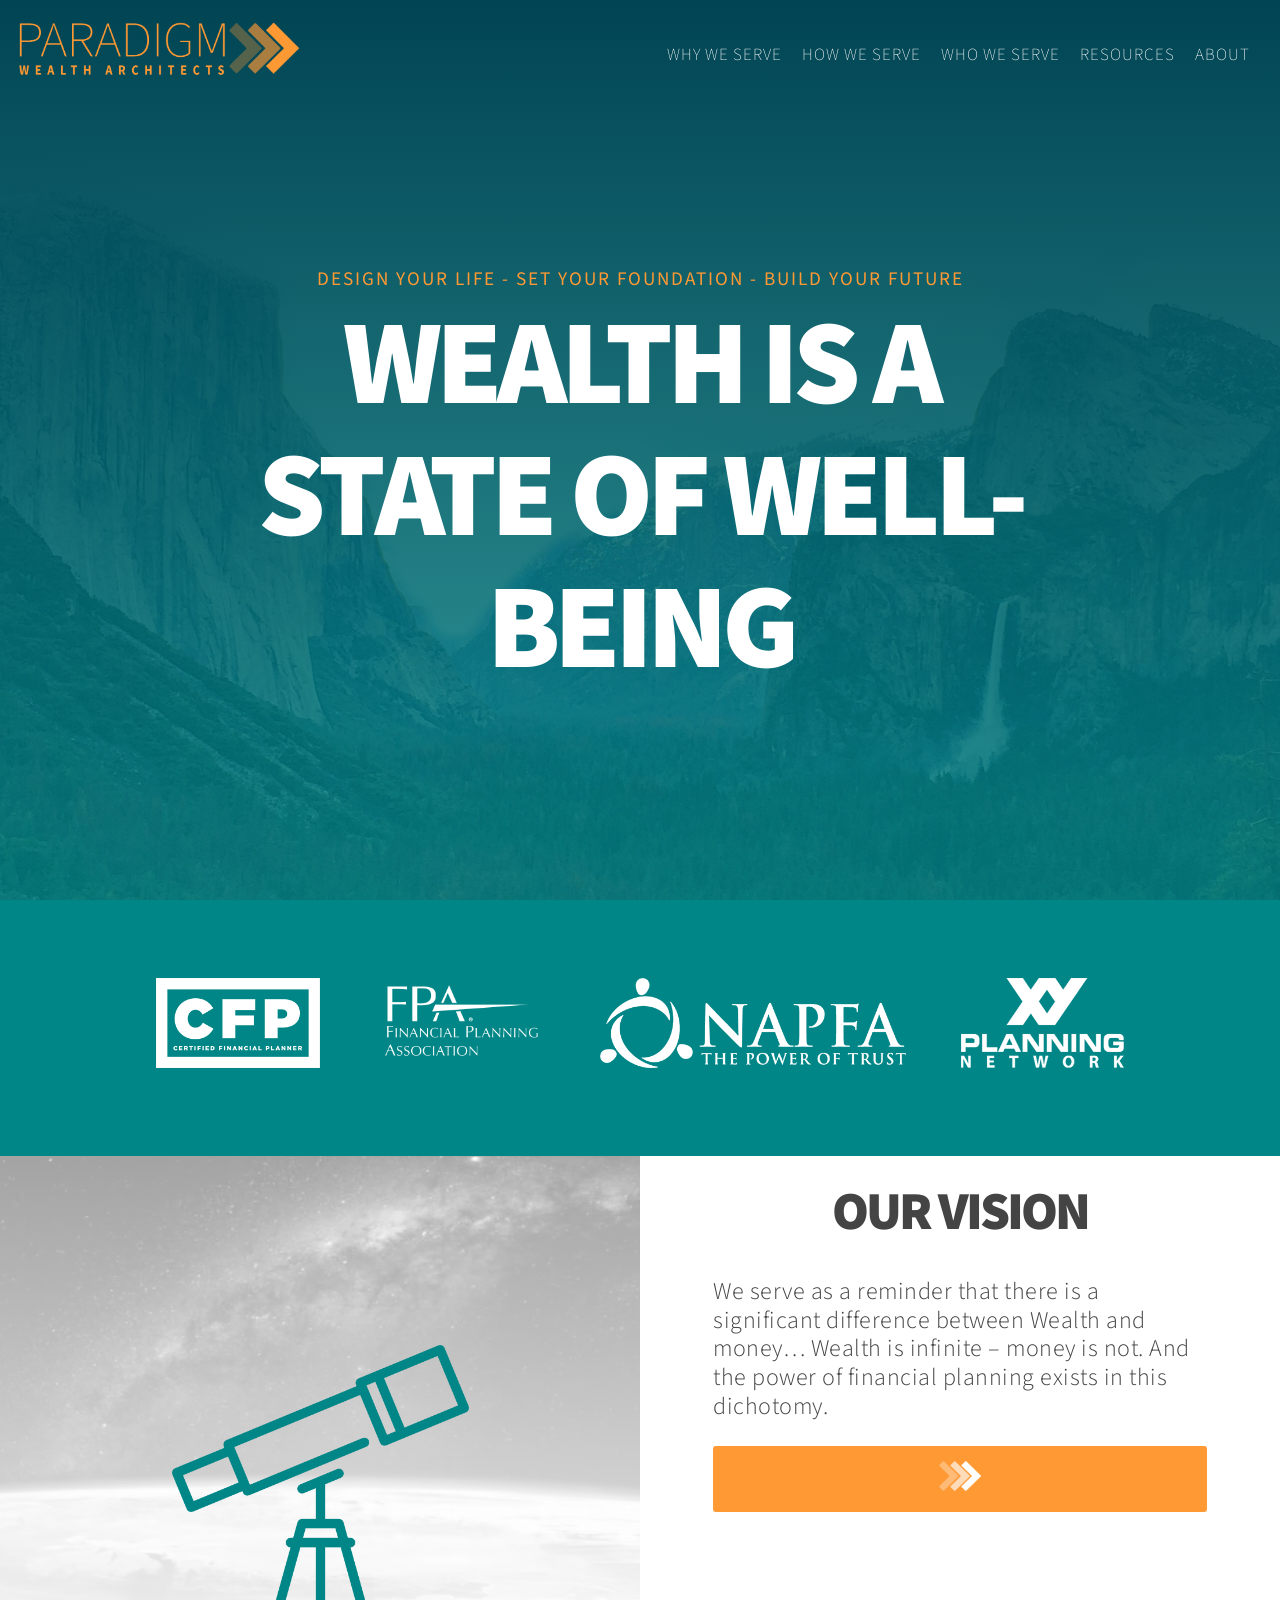
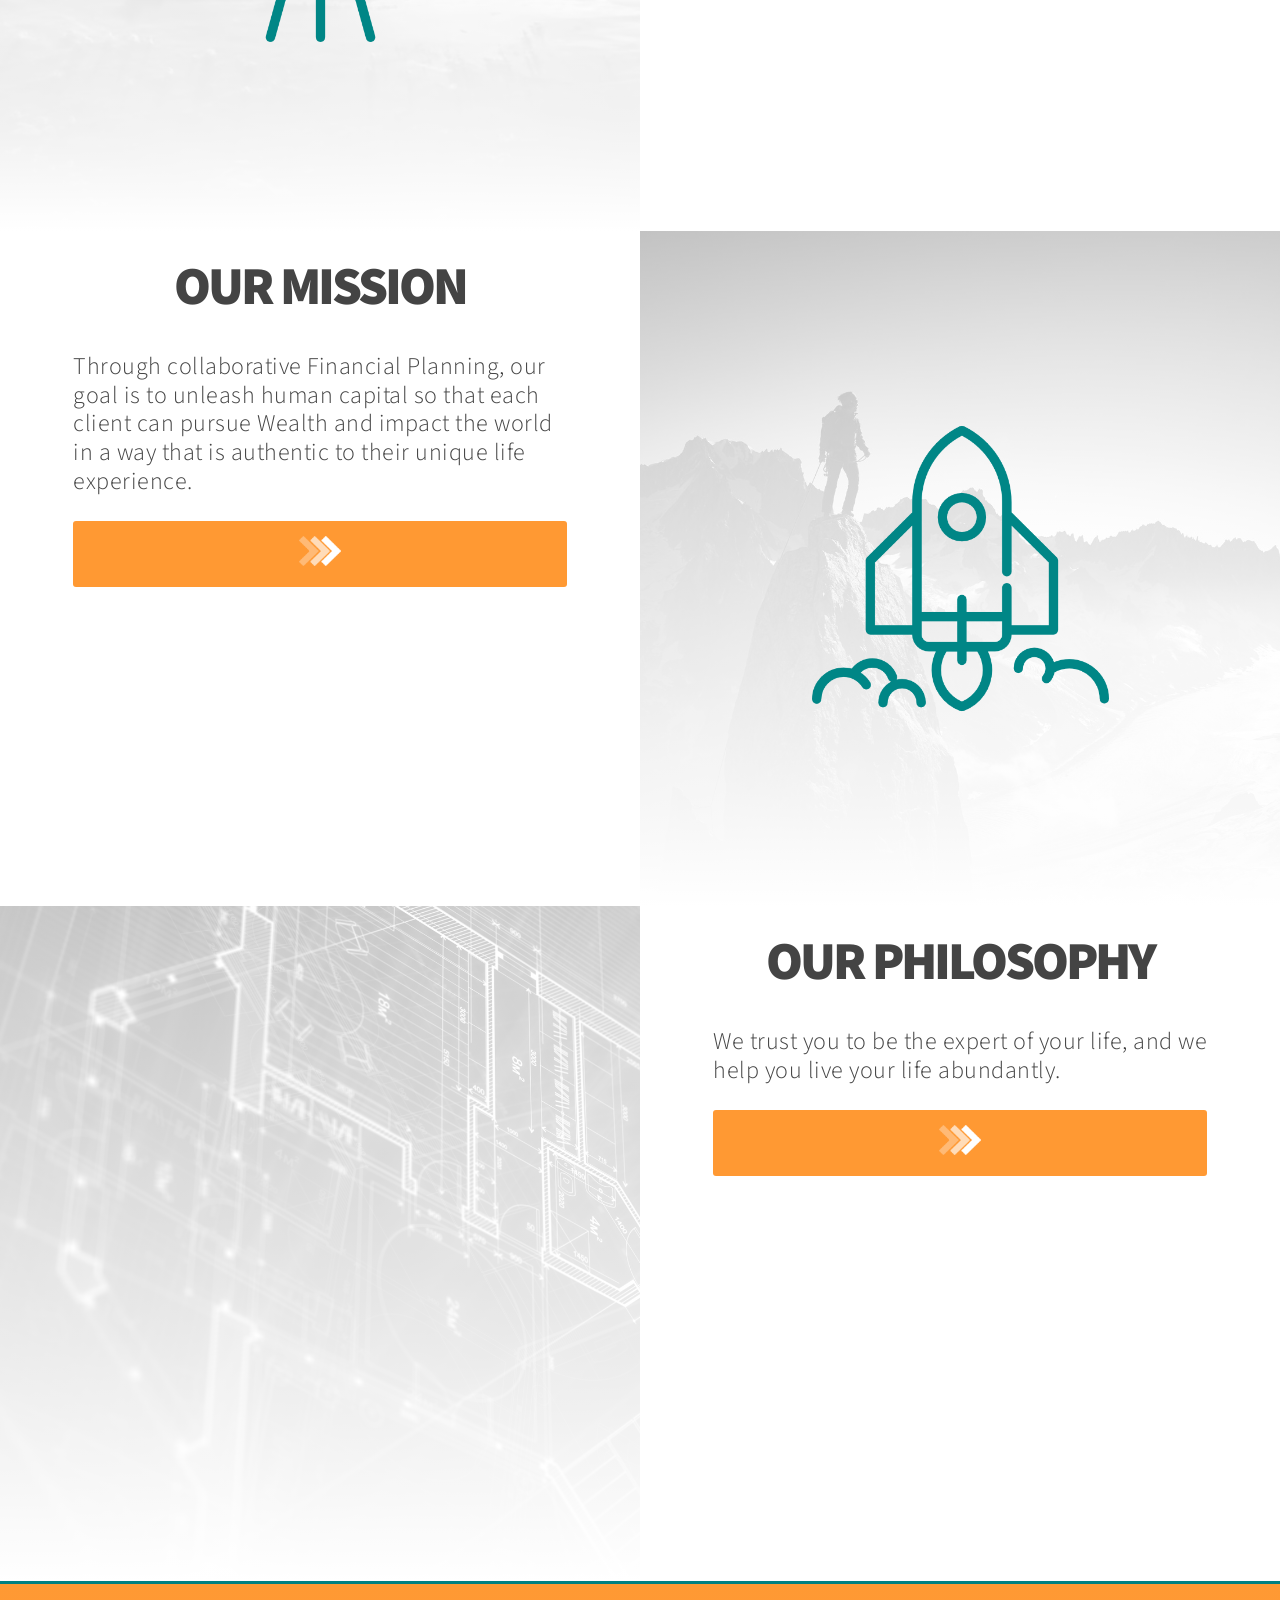
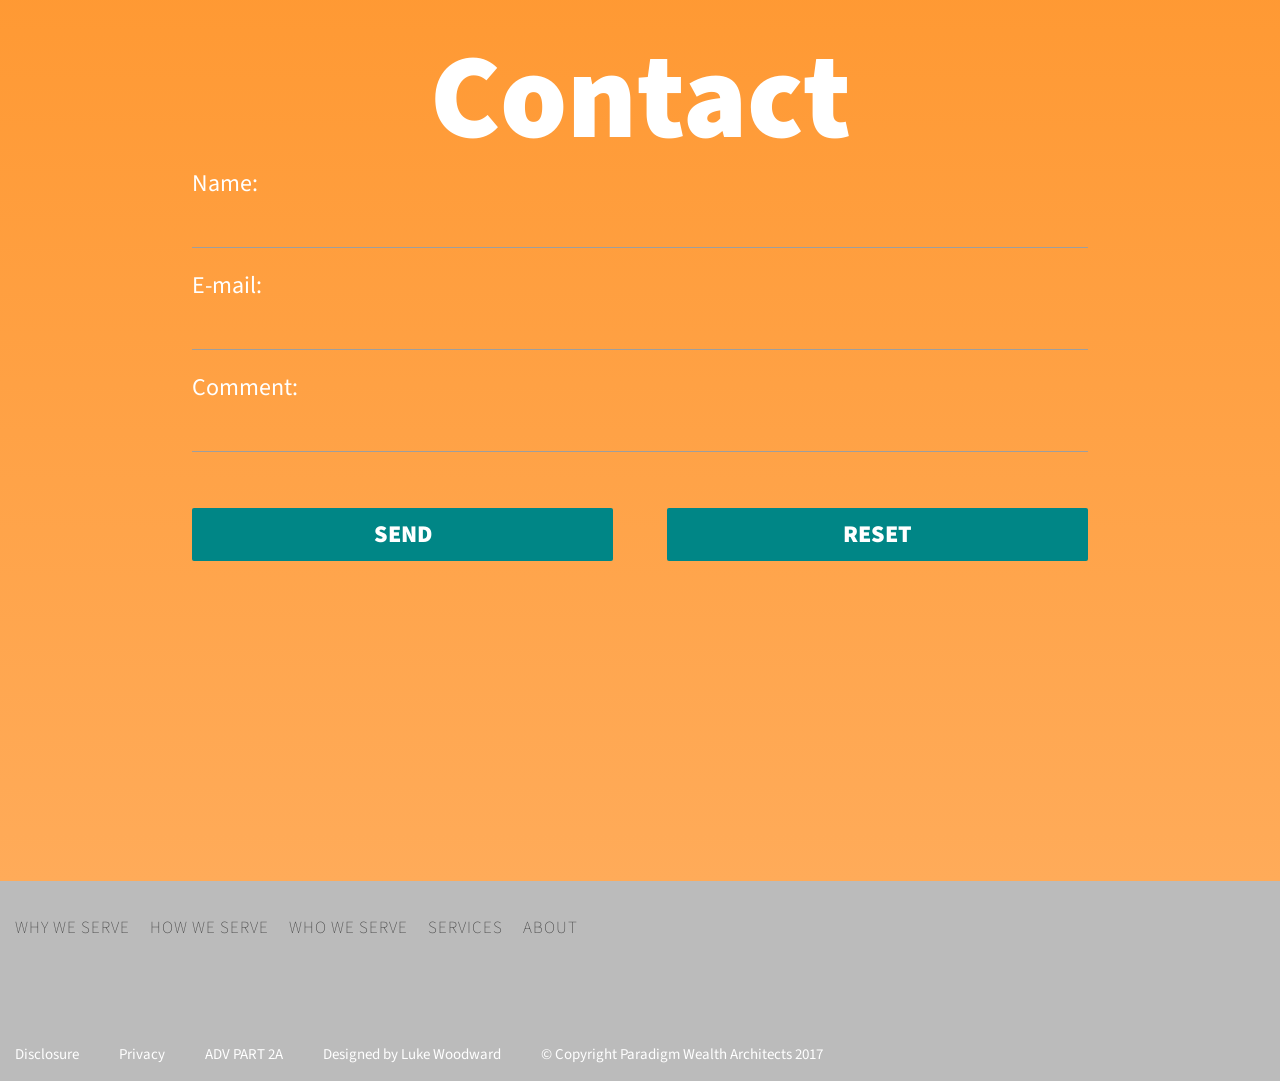
==== commit 1bc74bea: "google analytics script tags" ====
--- a/index.html
+++ b/index.html
@@ -3,6 +3,15 @@
   <head>
     <meta charset="utf-8">
     <title>Paradigm Wealth Architects</title>
+    <!-- Google Tag Manager -->
+    <script>
+      (function(w,d,s,l,i){w[l]=w[l]||[];w[l].push({'gtm.start':
+      new Date().getTime(),event:'gtm.js'});var f=d.getElementsByTagName(s)[0],
+      j=d.createElement(s),dl=l!='dataLayer'?'&l='+l:'';j.async=true;j.src=
+      'https://www.googletagmanager.com/gtm.js?id='+i+dl;f.parentNode.insertBefore(j,f);
+      })(window,document,'script','dataLayer','GTM-TSZ7SM5');
+    </script>
+    <!-- End Google Tag Manager —>
 
     <!-- CSS  -->
 
@@ -14,6 +23,9 @@
     <link href="css/main.css" type="text/css" rel="stylesheet" media="screen,projection"/>
   </head>
   <body>
+    <!-- Google Tag Manager (noscript) -->
+    <noscript><iframe src="https://www.googletagmanager.com/ns.html?id=GTM-TSZ7SM5"
+    height="0" width="0" style="display:none;visibility:hidden"></iframe></noscript>
 
     <div ng-app="pwa">
       <div ng-view autoscroll="true"></div>
--- a/css/main.css
+++ b/css/main.css
@@ -196,6 +196,49 @@
   text-align: center;
 }
 
+.table-index {
+  margin: 75px 0;
+  display: flex;
+  flex-direction: row;
+  justify-content: space-between;
+}
+
+.table-index li {
+  align-items: center;
+}
+
+.tbl {
+  width:100%;
+  margin: 0  0 150px;
+  color: #014453;
+}
+
+.colm-wid {
+  width: 25%;
+  text-align: center;
+  padding: 0;
+}
+
+.colm-wid * {
+  vertical-align: text-top;
+}
+
+.services-label {
+  font-size: 2em;
+  vertical-align: text-top;
+  text-align: left;
+}
+.services-col {
+  text-transform: uppercase;
+}
+
+.tbl-img {
+  height: 25px;
+  text-align: center;
+}
+.tbl-img img {
+  height: 25px;
+}
 
 
 
@@ -712,14 +755,15 @@
 
 }
 
+
 /*---------------------- FOOTER ---------------------- */
 
 .secondary-color {
   display: block;
   /*padding: 20px 0 10px 10px;*/
-  background-color: #c9c9c9;
+  background-color: #bbb;
   min-height: 200px;
-  /*position: absolute;*/
+  position: relative;
   right: 0;
   bottom: 0;
   left: 0;
@@ -727,17 +771,19 @@
 }
 
 .cprfoot {
+  position: absolute;
   bottom: 0;
-}
+
+}
+
 .cprfoot ul {
+  display: flex;
   flex-direction: row;
-  display: flex;
   font-size: 15px;
-  justify-content: center;
-  margin-right: 5%;
-}
-
-.cprfoot ul li a {
+}
+
+.cprfoot ul li a,
+.cprfoot ul li {
   color: #fff;
   margin-right: 20px;
 }
